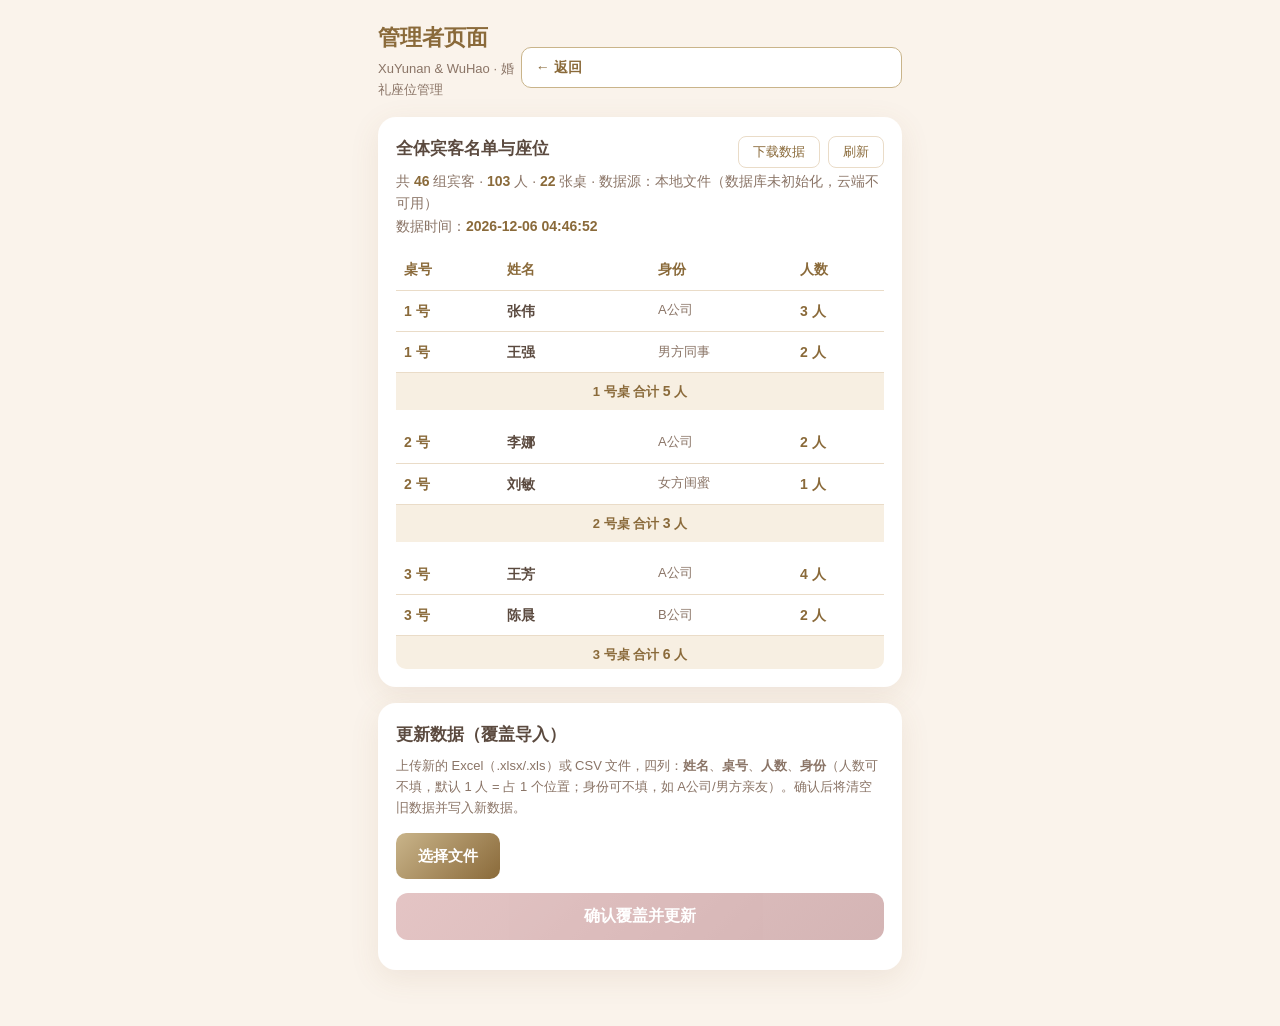
==== admin.html @ f26e26e5 "deploy wedding seat finder (static backup)" ====
<!DOCTYPE html>
<html lang="zh-CN">
<head>
  <meta charset="UTF-8" />
  <meta name="viewport" content="width=device-width, initial-scale=1.0, maximum-scale=1.0, user-scalable=no" />
  <meta name="theme-color" content="#faf3eb" />
  <title>管理者页面 · 婚礼座位</title>
  <link rel="stylesheet" href="./style.css" />
  <link rel="stylesheet" href="./admin.css" />
</head>
<body>
  <div class="page admin-page">
    <header class="admin-header">
      <div>
        <h1>管理者页面</h1>
        <p class="admin-sub">XuYunan &amp; WuHao · 婚礼座位管理</p>
      </div>
      <a class="back-btn" href="./index.html">← 返回</a>
    </header>

    <!-- 名单查看 -->
    <section class="admin-card">
      <div class="card-head">
        <h2>全体宾客名单与座位</h2>
        <div class="head-btns">
          <button id="downloadBtn" class="mini-btn" type="button">下载数据</button>
          <button id="refreshBtn" class="mini-btn" type="button">刷新</button>
        </div>
      </div>
      <div id="stats" class="stats"></div>
      <div id="guestList" class="guest-list">
        <div class="loading">加载中…</div>
      </div>
    </section>

    <!-- 数据更新 -->
    <section class="admin-card">
      <h2>更新数据（覆盖导入）</h2>
      <p class="hint">上传新的 Excel（.xlsx/.xls）或 CSV 文件，四列：<b>姓名</b>、<b>桌号</b>、<b>人数</b>、<b>身份</b>（人数可不填，默认 1 人 = 占 1 个位置；身份可不填，如 A公司/男方亲友）。确认后将清空旧数据并写入新数据。</p>
      <label class="file-btn" for="fileInput">选择文件</label>
      <input type="file" id="fileInput" accept=".csv,.xlsx,.xls" hidden />
      <div id="fileName" class="file-name"></div>
      <div id="preview" class="preview"></div>
      <button id="uploadBtn" class="upload-btn" type="button" disabled>确认覆盖并更新</button>
      <div id="uploadResult" class="upload-result"></div>
    </section>
  </div>

  <script src="./config.js?v=3"></script>
  <script src="./xlsx.full.min.js"></script>
  <script type="module" src="./admin.js?v=10"></script>
</body>
</html>
---- style.css ----
:root {
  --bg: #faf3eb;
  --bg-2: #f3e9d8;
  --ink: #5b4a3f;
  --ink-soft: #8a7466;
  --accent: #c98a8a;
  --accent-deep: #a96a6a;
  --gold: #b08a52;
  --gold-deep: #8a6a3a;
  --gold-light: #c9b48a;
  --card: #ffffff;
  --line: #eadcc8;
  --radius: 18px;
  --shadow: 0 8px 30px rgba(140, 100, 60, 0.10);
}

* { box-sizing: border-box; margin: 0; padding: 0; -webkit-tap-highlight-color: transparent; }

html, body {
  height: 100%;
}

body {
  font-family: -apple-system, "PingFang SC", "Microsoft YaHei", "Helvetica Neue", sans-serif;
  background: var(--bg);
  color: var(--ink);
  line-height: 1.6;
  -webkit-font-smoothing: antialiased;
}

.page {
  max-width: 560px;
  margin: 0 auto;
  padding: 0 18px 40px;
}

/* ===== 顶部：名字 + 副标题 + 婚纱照 ===== */
.hero { text-align: center; padding: 28px 0 18px; }

/* 照片卡：宽度 316 → 278px（左右各缩 6% = 总 -12%），
   高度 410px 保持，超出部分居中裁剪，保留人物主体 */
.hero-photo {
  position: relative;
  width: 278px;
  max-width: calc(100% - 36px);
  height: 410px;
  margin: 16px auto 0;
  padding: 5px;
  border: 1.5px solid var(--gold-light);
  border-radius: 18px;
  background: #fff;
  box-shadow: 0 10px 28px rgba(140, 100, 60, 0.18);
  overflow: visible;
}
.hero-photo img {
  display: block;
  width: 100%;
  height: 100%;
  border-radius: 13px;
  object-fit: cover;
  object-position: 50% 25%;
}
/* 照片四角的小金色心形装饰（用伪元素拼出 ❤ 形状） */
.photo-deco {
  position: absolute;
  width: 10px;
  height: 10px;
  pointer-events: none;
}
.photo-deco::before,
.photo-deco::after {
  content: '';
  position: absolute;
  width: 7px;
  height: 11px;
  background: var(--gold);
  border-radius: 7px 7px 0 0;
  top: 0;
}
.photo-deco::before { left: 0; transform: rotate(-45deg); transform-origin: 0 100%; }
.photo-deco::after  { right: 0; transform: rotate(45deg);  transform-origin: 100% 100%; }
.photo-deco-tl { top: -4px;    left: -4px; }
.photo-deco-tr { top: -4px;    right: -4px; }
.photo-deco-bl { bottom: -4px; left: -4px; }
.photo-deco-br { bottom: -4px; right: -4px; }

.couple {
  font-family: "Snell Roundhand", "Apple Chancery", "Brush Script MT", "Songti SC", "STSong", cursive;
  font-size: 36px;
  font-weight: 400;
  color: var(--gold-deep);
  letter-spacing: 1px;
  line-height: 1.2;
}
.subtitle {
  color: var(--ink-soft);
  font-size: 13px;
  margin-top: 8px;
  letter-spacing: 0.5px;
}

/* ===== 查询卡片 ===== */
.search-card {
  background: var(--card);
  border-radius: var(--radius);
  box-shadow: var(--shadow);
  padding: 18px;
  margin-bottom: 16px;
}
.search-row { display: flex; gap: 10px; }
.search-input {
  flex: 1;
  border: 1.5px solid var(--line);
  border-radius: 12px;
  padding: 12px 14px;
  font-size: 16px;
  color: var(--ink);
  outline: none;
  background: #fff;
  transition: border-color .2s;
}
.search-input:focus { border-color: var(--gold); }
.search-btn {
  border: none;
  background: linear-gradient(135deg, var(--gold-light), var(--gold-deep));
  color: #fff;
  font-size: 16px;
  font-weight: 600;
  padding: 0 22px;
  border-radius: 12px;
  cursor: pointer;
  transition: transform .1s, opacity .2s;
}
.search-btn:active { transform: scale(0.96); }
.search-btn:disabled { opacity: .6; }

/* ===== 结果区 ===== */
.result-area { margin-top: 16px; }
.result-card {
  text-align: center;
  padding: 18px;
  border-radius: 14px;
  background: linear-gradient(135deg, #fbf3e9, #f3e2cc);
  border: 1px solid #e6d4b8;
  animation: pop .35s ease;
}
@keyframes pop {
  from { transform: scale(.96); opacity: 0; }
  to { transform: scale(1); opacity: 1; }
}
.result-label { color: var(--ink-soft); font-size: 13px; }
.result-table { font-size: 22px; font-weight: 700; color: var(--gold-deep); margin: 4px 0 2px; }
.result-table .num { font-size: 40px; }
.result-table .couple-icon { font-size: 40px; line-height: 1.2; display: inline-block; }
.multi-table .couple-icon { font-size: 16px; }
.result-name { color: var(--ink); font-size: 15px; }

/* 结果页返回按钮 */
.back-btn {
  display: block;
  width: 100%;
  margin-top: 14px;
  padding: 12px;
  border: 1px solid var(--gold-light);
  border-radius: 12px;
  background: #fff;
  color: var(--gold-deep);
  font-size: 15px;
  font-weight: 600;
  cursor: pointer;
}
.back-btn:active { background: var(--bg-2); }
.result-empty {
  text-align: center;
  padding: 16px;
  color: var(--ink-soft);
  font-size: 14px;
}
.multi-list { display: flex; flex-direction: column; gap: 8px; }
.multi-item {
  display: flex;
  justify-content: space-between;
  align-items: center;
  padding: 12px 14px;
  border-radius: 12px;
  background: #fff;
  border: 1px solid var(--line);
  cursor: pointer;
  transition: border-color .2s;
}
.multi-item:active { border-color: var(--gold); }
.multi-name { font-size: 15px; font-weight: 600; }
.multi-id {
  font-size: 12px;
  color: var(--gold-deep);
  background: var(--bg-2);
  padding: 2px 9px;
  border-radius: 999px;
  white-space: nowrap;
  flex: 0 0 auto;
}
.multi-table { font-size: 14px; color: var(--gold-deep); font-weight: 700; }
.result-tip { font-size: 13px; color: var(--ink-soft); margin-top: 10px; text-align: center; }
.loading {
  text-align: center;
  padding: 16px;
  color: var(--ink-soft);
  font-size: 14px;
}
.spinner {
  width: 18px; height: 18px;
  border: 2.5px solid #ead9bf;
  border-top-color: var(--gold);
  border-radius: 50%;
  display: inline-block;
  vertical-align: -3px;
  margin-right: 8px;
  animation: spin .7s linear infinite;
}
@keyframes spin { to { transform: rotate(360deg); } }

/* ===== 桌位图 ===== */
.floorplan-card {
  background: var(--card);
  border-radius: var(--radius);
  box-shadow: var(--shadow);
  padding: 16px;
}
.floorplan-wrap {
  width: 100%;
  overflow: hidden;
  border-radius: 12px;
  background: var(--bg);
}
#floorplan { width: 100%; height: auto; display: block; }
.floorplan-hint { text-align: center; color: var(--ink-soft); font-size: 12px; margin-top: 10px; }

/* ===== SVG 内元素（高亮覆盖层）===== */
#floorplan image { user-select: none; pointer-events: none; }

.halo { fill: #e8b4b4; }
.hit-ring { stroke: #c0392b; }
.hit-ring2 { stroke: #e74c3c; }

/* 命中时显示高亮圈 */
.table .halo, .table .hit-ring, .table .hit-ring2 { opacity: 0; }
.table .halo, .table .hit-ring2 { transform-box: fill-box; transform-origin: center; }
.table.hit .halo { opacity: 0.5; animation: pulse 1.4s ease-in-out infinite; }
.table.hit .hit-ring { opacity: 1; }
.table.hit .hit-ring2 { opacity: 1; animation: ring-pulse 1.4s ease-in-out infinite; }

/* 主桌命中用金色高亮 */
.head-table .hit-ring { stroke: var(--gold-deep); }
.head-table .hit-ring2 { stroke: var(--gold); }
.head-table .halo { fill: #f3d9a0; }

@keyframes pulse {
  0%, 100% { opacity: 0.5; }
  50% { opacity: 0.15; }
}
@keyframes ring-pulse {
  0%, 100% { opacity: 1; transform: scale(1); }
  50% { opacity: 0.35; transform: scale(1.25); }
}

.foot { text-align: center; color: var(--ink-soft); font-size: 13px; margin-top: 22px; }
---- admin.css ----
/* ===== 管理员页样式 ===== */
.admin-header {
  display: flex;
  justify-content: space-between;
  align-items: center;
  padding: 20px 0 16px;
}
.admin-header h1 { font-size: 22px; color: var(--gold-deep); }
.admin-sub { font-size: 13px; color: var(--ink-soft); margin-top: 4px; }
.back-btn {
  color: var(--gold-deep);
  text-decoration: none;
  font-size: 14px;
  padding: 8px 14px;
  border: 1px solid var(--gold-light);
  border-radius: 10px;
}

.admin-card {
  background: var(--card);
  border-radius: var(--radius);
  box-shadow: var(--shadow);
  padding: 18px;
  margin-bottom: 16px;
}
.admin-card h2 { font-size: 17px; color: var(--ink); margin-bottom: 8px; }
.card-head { display: flex; justify-content: space-between; align-items: center; }
.head-btns { display: flex; gap: 8px; }
.mini-btn {
  border: 1px solid var(--line);
  background: #fff;
  color: var(--gold-deep);
  font-size: 13px;
  padding: 6px 14px;
  border-radius: 8px;
  cursor: pointer;
}
.mini-btn:active { background: var(--bg-2); }

.stats { font-size: 14px; color: var(--ink-soft); margin-bottom: 12px; }
.stats b { color: var(--gold-deep); }

.guest-list { max-height: 420px; overflow: auto; border-radius: 10px; }
.guest-table { width: 100%; border-collapse: collapse; font-size: 14px; }
.guest-table th, .guest-table td {
  padding: 9px 8px;
  text-align: left;
  border-bottom: 1px solid var(--line);
}
.guest-table th { color: var(--gold-deep); font-weight: 600; position: sticky; top: 0; background: #fff; }
.td-name { font-weight: 600; }
.td-table { color: var(--gold-deep); font-weight: 700; }
.td-identity { color: var(--ink-soft); font-size: 13px; }
.td-identity .dim { color: #ccc; }
.td-count { color: var(--gold-deep); font-weight: 600; text-align: center; }

/* 每桌小计行：金色浅底 + 加粗 */
.row-subtotal td {
  background: #f7efe2;
  color: var(--gold-deep);
  font-weight: 600;
  font-size: 13px;
  text-align: center;
  padding: 7px 8px;
  border-bottom: none;
}
.row-subtotal b { font-size: 14px; }
/* 桌间空行 */
.row-gap td {
  padding: 0;
  height: 12px;
  border: none;
  background: transparent;
}

.hint { font-size: 13px; color: var(--ink-soft); margin-bottom: 14px; line-height: 1.6; }
.file-btn {
  display: inline-block;
  background: linear-gradient(135deg, var(--gold-light), var(--gold-deep));
  color: #fff;
  font-size: 15px;
  font-weight: 600;
  padding: 11px 22px;
  border-radius: 10px;
  cursor: pointer;
}
.file-btn:active { transform: scale(0.97); }
.file-name { font-size: 13px; color: var(--ink-soft); margin-top: 10px; }

.preview { margin-top: 12px; font-size: 14px; }
.preview-ok { color: var(--ink); padding: 12px; background: #f3f9f3; border-radius: 10px; border: 1px solid #d4e7d4; }
.preview-ok b { color: var(--gold-deep); }
.sample { color: var(--ink-soft); font-size: 13px; }
.warn { color: #c0392b; }

.upload-btn {
  display: block;
  width: 100%;
  margin-top: 14px;
  border: none;
  background: linear-gradient(135deg, #c98a8a, #a96a6a);
  color: #fff;
  font-size: 16px;
  font-weight: 600;
  padding: 13px;
  border-radius: 12px;
  cursor: pointer;
}
.upload-btn:disabled { opacity: 0.5; cursor: not-allowed; }
.upload-btn:not(:disabled):active { transform: scale(0.98); }

.upload-result { margin-top: 12px; font-size: 14px; }

.loading, .empty { text-align: center; padding: 18px; color: var(--ink-soft); font-size: 14px; }
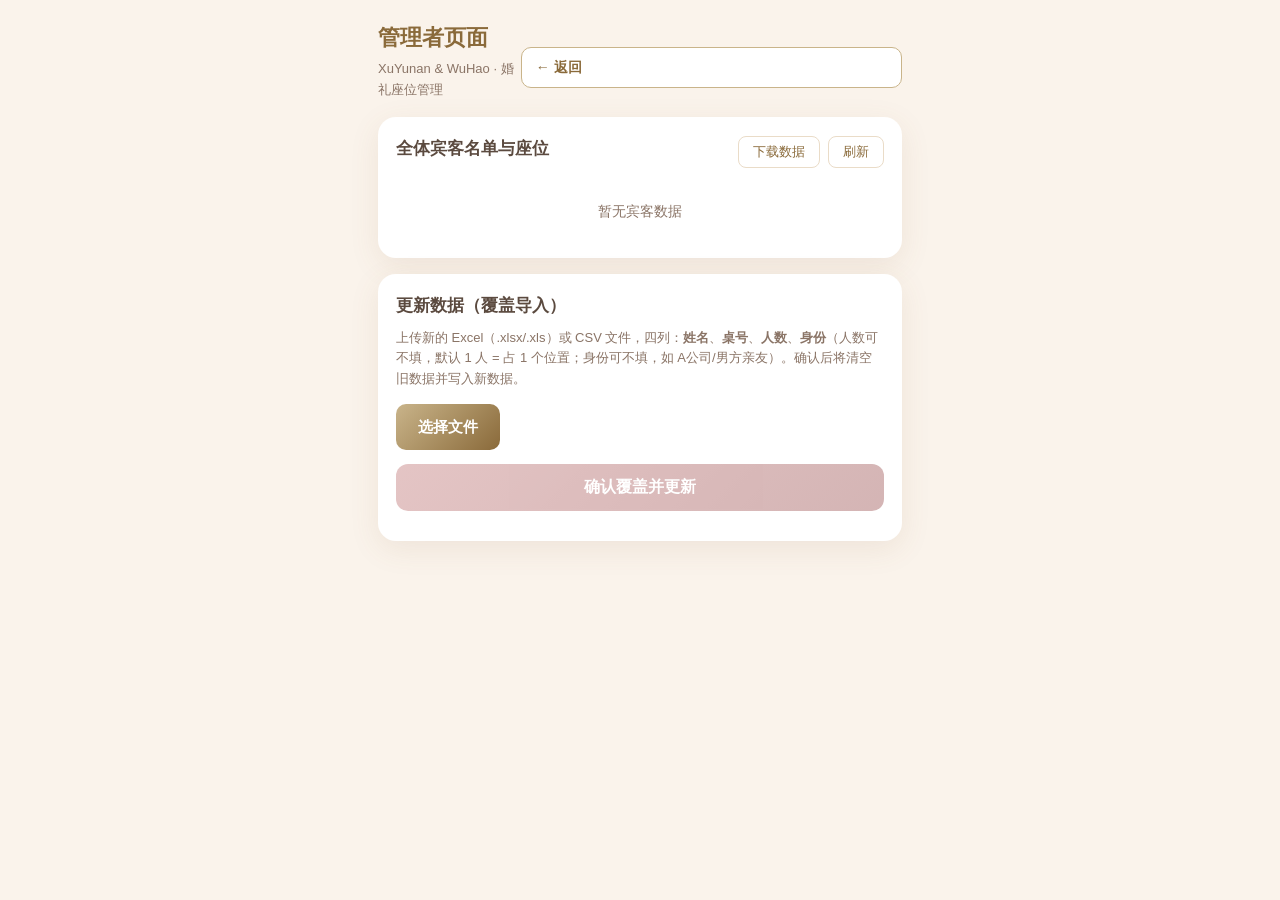
==== commit 866464f3: "encrypt guests.json (SHA-256 name + XOR identity), app.js v20" ====
--- a/admin.html
+++ b/admin.html
@@ -48,6 +48,6 @@
 
   <script src="./config.js?v=3"></script>
   <script src="./xlsx.full.min.js"></script>
-  <script type="module" src="./admin.js?v=10"></script>
+  <script type="module" src="./admin.js?v=11"></script>
 </body>
 </html>
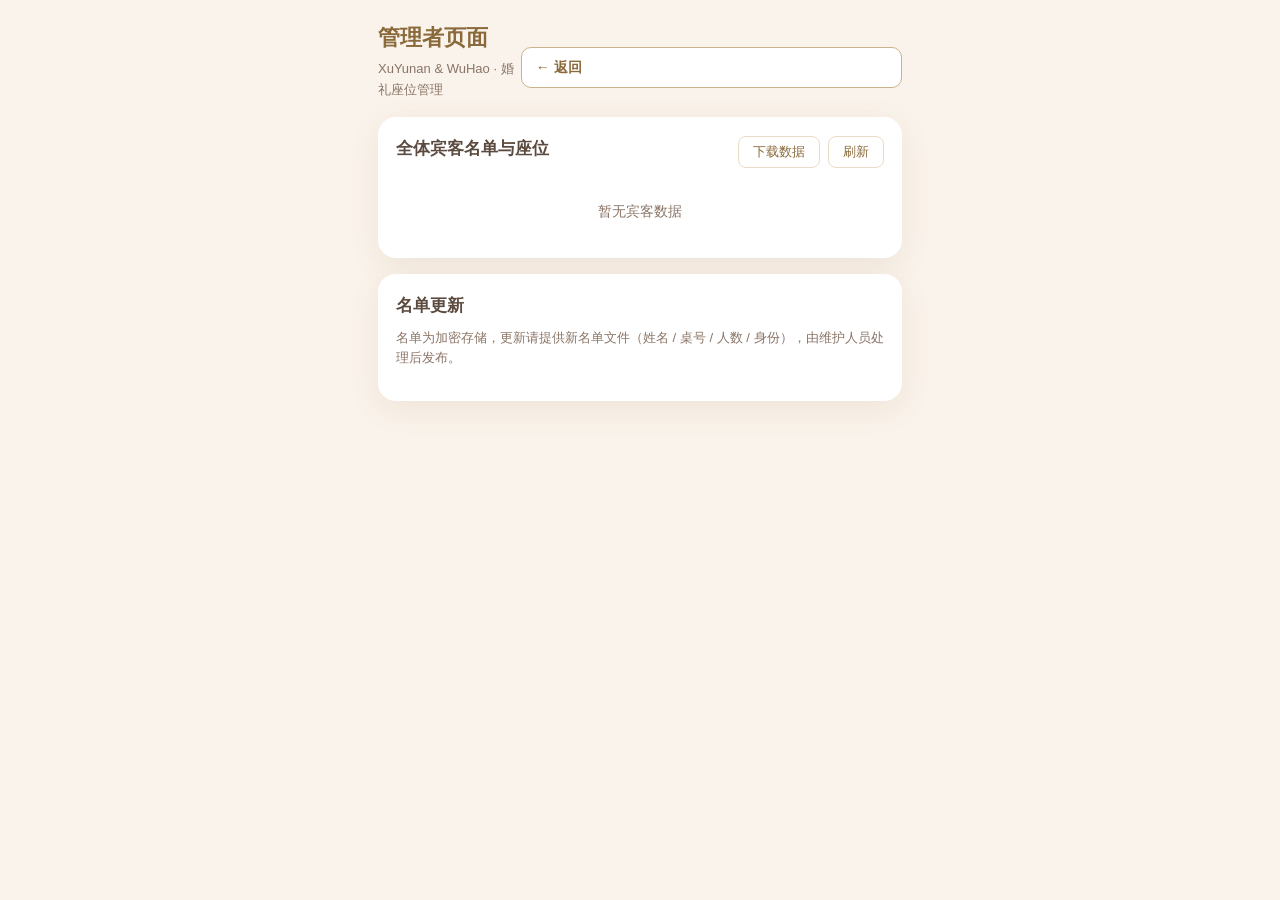
==== commit b5ff84e0: "remove upload channel from admin; admin v13" ====
--- a/admin.html
+++ b/admin.html
@@ -33,21 +33,15 @@
       </div>
     </section>
 
-    <!-- 数据更新 -->
+    <!-- 名单维护说明 -->
     <section class="admin-card">
-      <h2>更新数据（覆盖导入）</h2>
-      <p class="hint">上传新的 Excel（.xlsx/.xls）或 CSV 文件，四列：<b>姓名</b>、<b>桌号</b>、<b>人数</b>、<b>身份</b>（人数可不填，默认 1 人 = 占 1 个位置；身份可不填，如 A公司/男方亲友）。确认后将清空旧数据并写入新数据。</p>
-      <label class="file-btn" for="fileInput">选择文件</label>
-      <input type="file" id="fileInput" accept=".csv,.xlsx,.xls" hidden />
-      <div id="fileName" class="file-name"></div>
-      <div id="preview" class="preview"></div>
-      <button id="uploadBtn" class="upload-btn" type="button" disabled>确认覆盖并更新</button>
-      <div id="uploadResult" class="upload-result"></div>
+      <h2>名单更新</h2>
+      <p class="hint">名单为加密存储，更新请提供新名单文件（姓名 / 桌号 / 人数 / 身份），由维护人员处理后发布。</p>
     </section>
   </div>
 
   <script src="./config.js?v=3"></script>
   <script src="./xlsx.full.min.js"></script>
-  <script type="module" src="./admin.js?v=11"></script>
+  <script type="module" src="./admin.js?v=13"></script>
 </body>
 </html>
